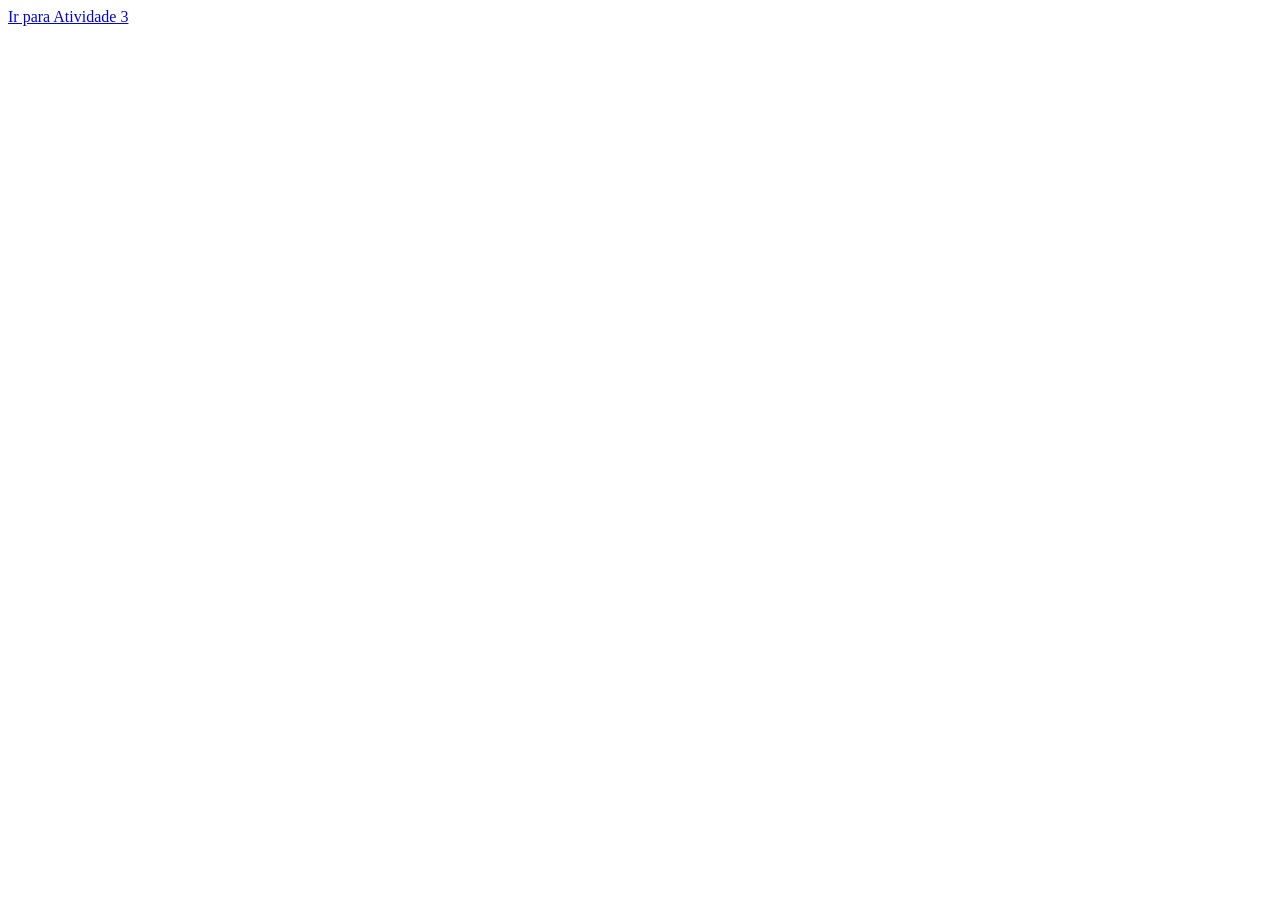
==== pages/index.html @ 1ff2ecf9 "ATIVIDADE 03 - LISTA E IMAGEM DINÂMICA" ====
<!DOCTYPE html>
<html lang="en">
<head>
    <meta charset="UTF-8">
    <meta name="viewport" content="width=>, initial-scale=1.0">
    <title>FocusFlow</title>
</head>
<body>
   <a href="atividade3.html">Ir para Atividade 3</a>
</body>
</html>
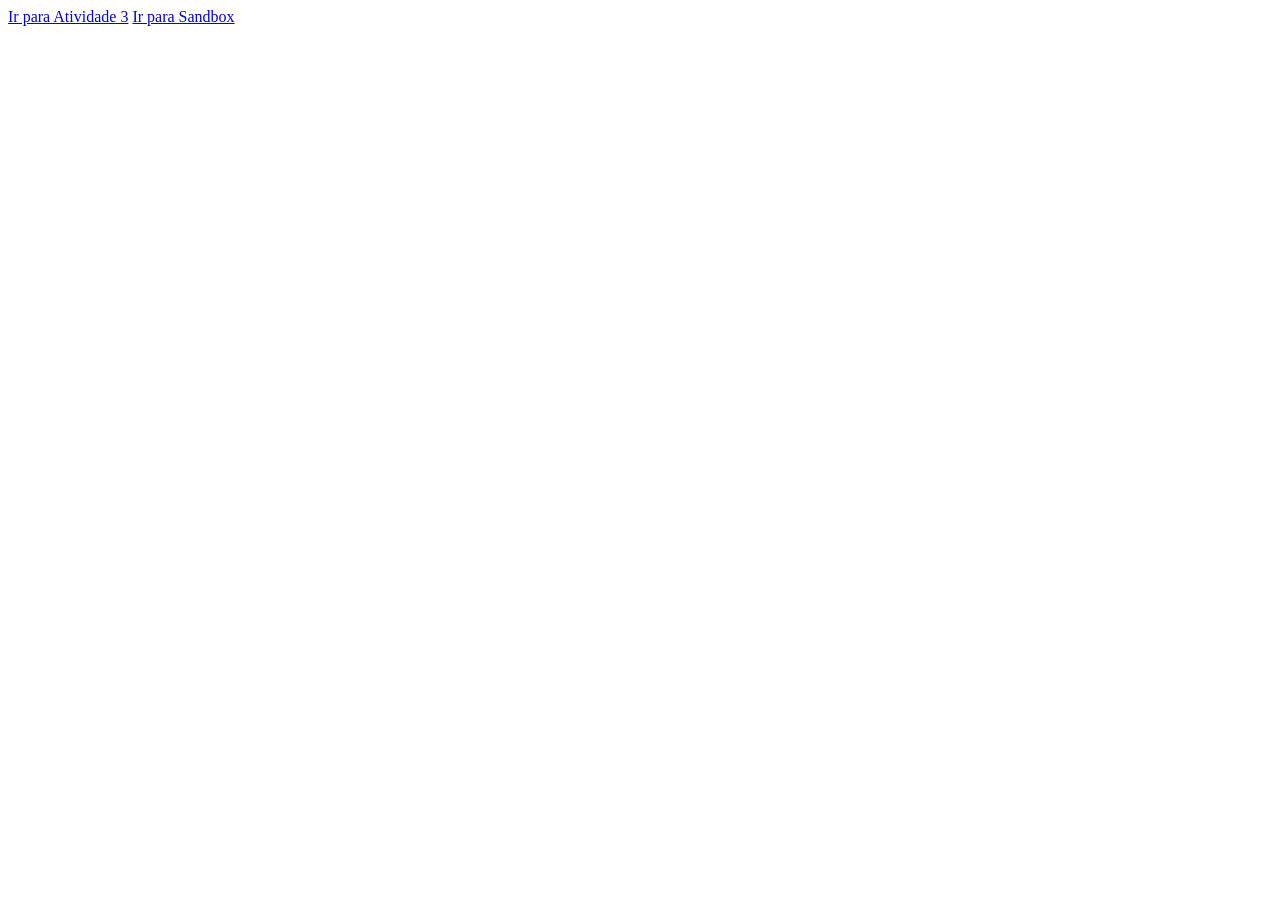
==== commit deeee427: "ADD - Atividade 4" ====
--- a/pages/index.html
+++ b/pages/index.html
@@ -7,5 +7,8 @@
 </head>
 <body>
    <a href="atividade3.html">Ir para Atividade 3</a>
+
+   <a href="sandbox.html">Ir para Sandbox</a>
+
 </body>
 </html>
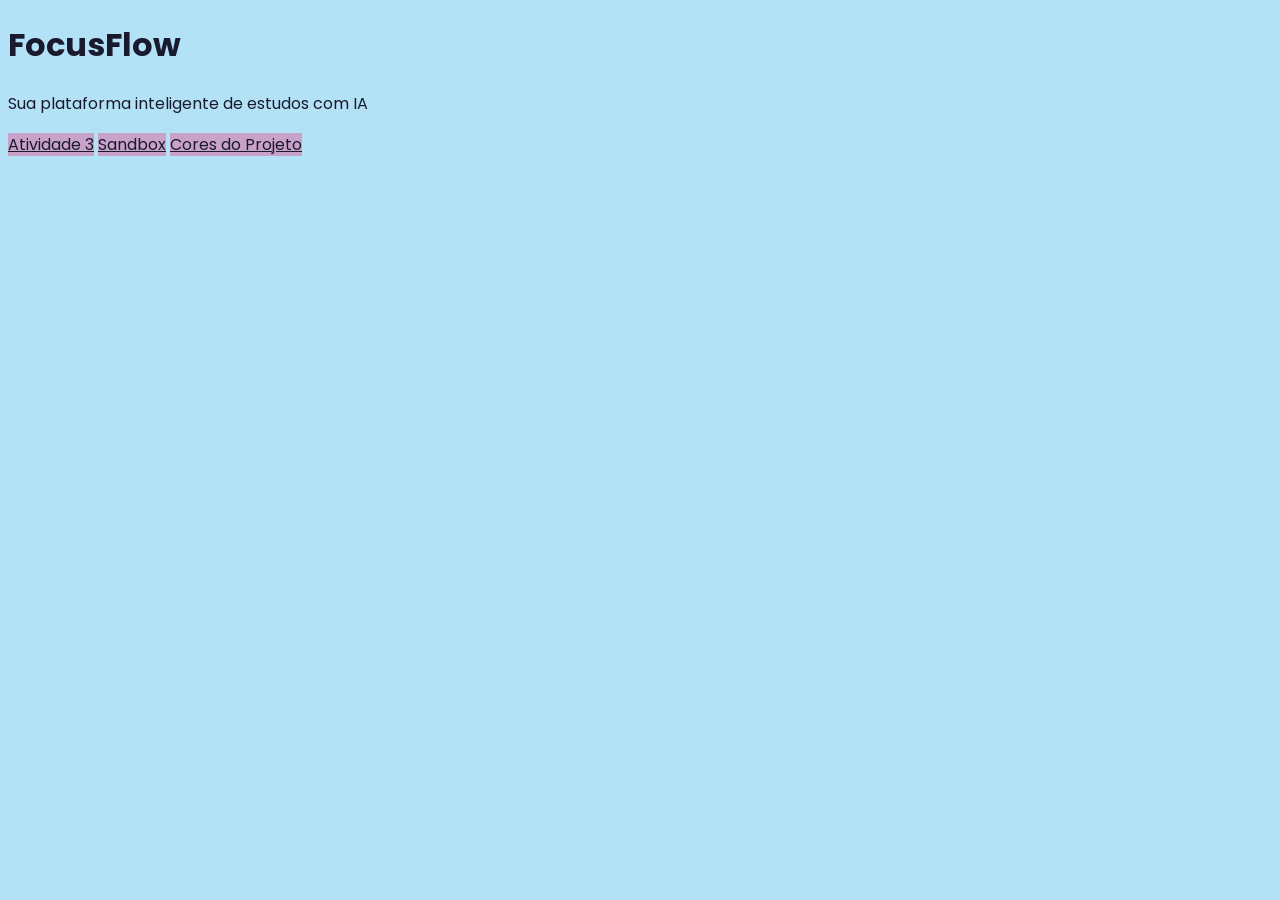
==== commit 906a59c1: "feat: add paleta de cores, fontes e CSS externo do projeto" ====
--- a/pages/index.html
+++ b/pages/index.html
@@ -4,11 +4,25 @@
     <meta charset="UTF-8">
     <meta name="viewport" content="width=>, initial-scale=1.0">
     <title>FocusFlow</title>
+
+    <link rel="stylesheet" href="../infrastructure/style.css">
+
+    <link href="https://fonts.googleapis.com/css2?family=Poppins:wght@400;500;700&display=swap" rel="stylesheet">
+
+     <link rel="stylesheet" href="../infrastructure/style.css">
 </head>
 <body>
-   <a href="atividade3.html">Ir para Atividade 3</a>
 
-   <a href="sandbox.html">Ir para Sandbox</a>
+<header>
+    <h1>FocusFlow</h1>
+    <p> Sua plataforma inteligente de estudos com IA</p>
+</header>
 
+   <nav>
+        <a href="atividade3.html">Atividade 3</a>
+        <a href="sandbox.html">Sandbox</a>
+        <a href="cores.html">Cores do Projeto</a>
+    </nav>
+   
 </body>
 </html>
--- a/infrastructure/style.css
+++ b/infrastructure/style.css
@@ -0,0 +1,25 @@
+:root {
+  --cor-principal: #b3e2f7;
+  --cor-secundaria: #C8A2C8;
+  --cor-contraste: #1a1a2e;
+}
+
+body {
+  background-color: var(--cor-principal);
+  font-family: 'Poppins', sans-serif;
+  color: var(--cor-contraste);
+}
+
+h1 {
+  font-size: 2rem;
+  color: var(--cor-contraste);
+}
+
+p {
+  color: var(--cor-contraste);
+}
+
+nav a {
+  background-color: var(--cor-secundaria);
+  color: var(--cor-contraste);
+}
--- a/infrastructure/style.css
+++ b/infrastructure/style.css
@@ -0,0 +1,25 @@
+:root {
+  --cor-principal: #b3e2f7;
+  --cor-secundaria: #C8A2C8;
+  --cor-contraste: #1a1a2e;
+}
+
+body {
+  background-color: var(--cor-principal);
+  font-family: 'Poppins', sans-serif;
+  color: var(--cor-contraste);
+}
+
+h1 {
+  font-size: 2rem;
+  color: var(--cor-contraste);
+}
+
+p {
+  color: var(--cor-contraste);
+}
+
+nav a {
+  background-color: var(--cor-secundaria);
+  color: var(--cor-contraste);
+}
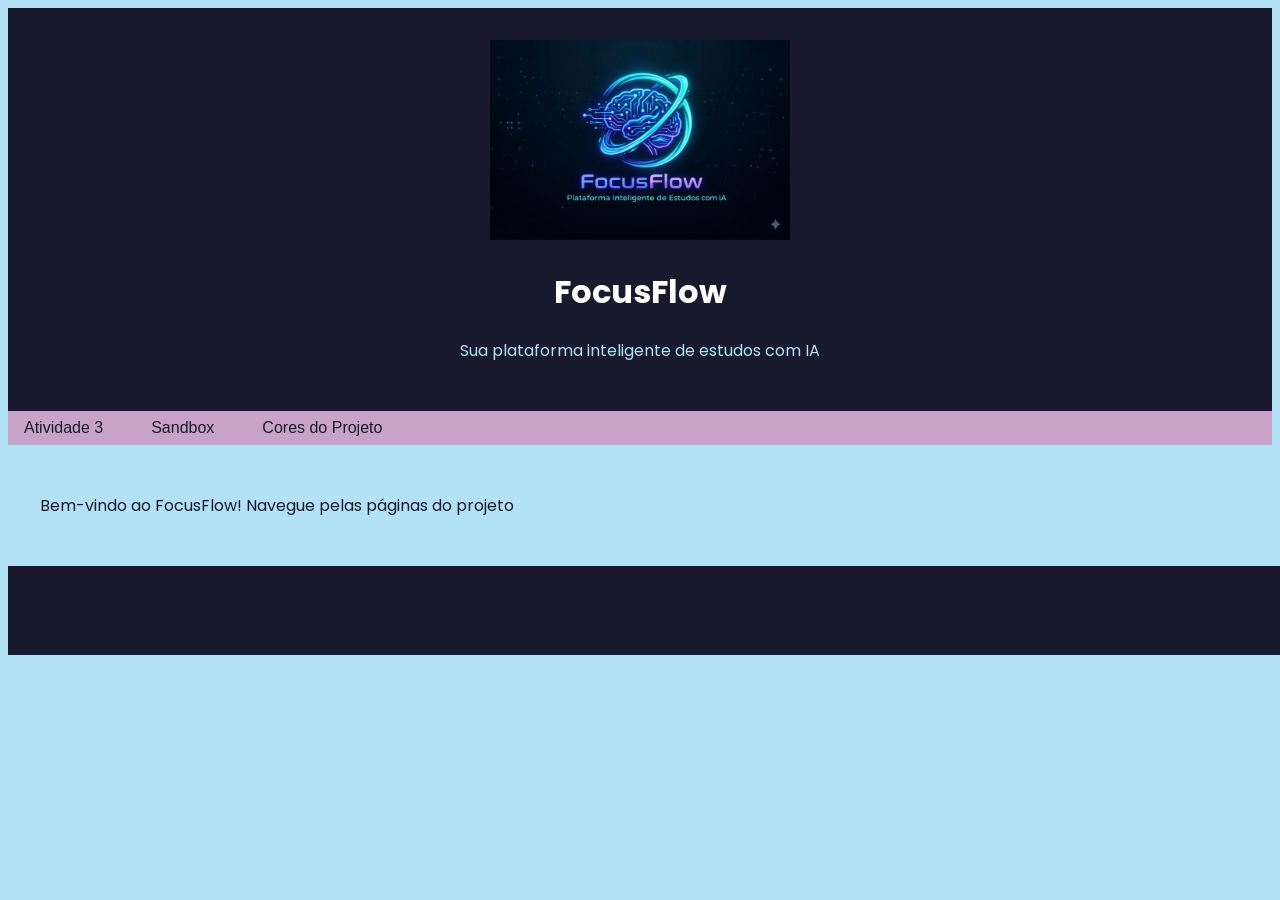
==== commit e0aec22d: "feat: add estruturação sematica" ====
--- a/pages/index.html
+++ b/pages/index.html
@@ -14,6 +14,7 @@
 <body>
 
 <header>
+     <img src="../infrastructure/assets/images/logo.png" alt="Logo FocusFlow" width="300" />
     <h1>FocusFlow</h1>
     <p> Sua plataforma inteligente de estudos com IA</p>
 </header>
@@ -23,6 +24,13 @@
         <a href="sandbox.html">Sandbox</a>
         <a href="cores.html">Cores do Projeto</a>
     </nav>
+    <main>
+       <p>Bem-vindo ao FocusFlow! Navegue pelas páginas do projeto </p>
+        </main>
+
+        <footer>
+            <p>FocusFlow © 2026 — Programação Web</p>
+        </footer>
    
 </body>
 </html>
--- a/infrastructure/style.css
+++ b/infrastructure/style.css
@@ -10,6 +10,10 @@
   color: var(--cor-contraste);
 }
 
+header h1 {
+  color: white;
+}
+
 h1 {
   font-size: 2rem;
   color: var(--cor-contraste);
@@ -19,7 +23,49 @@
   color: var(--cor-contraste);
 }
 
+header {
+  background-color: var(--cor-contraste);
+  color: white;
+  padding: 2rem;
+    text-align: center;
+}
+
+header p {
+color: var(--cor-principal);
+}
+
+nav {
+    background-color: var(--cor-secundaria);
+    padding: 1rem 2 rem;
+    display: flex;
+    gap: 1rem;
+}
 nav a {
-  background-color: var(--cor-secundaria);
   color: var(--cor-contraste);
-}+  text-decoration: none;
+  font-weight: 500;
+  padding: 0.5rem 1rem;
+  border-radius: 8px
+}
+
+nav a:hover {
+  background-color: var(--cor-principal);
+}
+
+main {
+  padding: 2rem;
+}
+
+footer {
+  background-color: var(--cor-contraste);
+  color: white;
+  text-align: center;
+  padding: 1rem;
+  width: 100%;
+}
+
+
+
+
+
+
--- a/infrastructure/style.css
+++ b/infrastructure/style.css
@@ -10,6 +10,10 @@
   color: var(--cor-contraste);
 }
 
+header h1 {
+  color: white;
+}
+
 h1 {
   font-size: 2rem;
   color: var(--cor-contraste);
@@ -19,7 +23,49 @@
   color: var(--cor-contraste);
 }
 
+header {
+  background-color: var(--cor-contraste);
+  color: white;
+  padding: 2rem;
+    text-align: center;
+}
+
+header p {
+color: var(--cor-principal);
+}
+
+nav {
+    background-color: var(--cor-secundaria);
+    padding: 1rem 2 rem;
+    display: flex;
+    gap: 1rem;
+}
 nav a {
-  background-color: var(--cor-secundaria);
   color: var(--cor-contraste);
-}+  text-decoration: none;
+  font-weight: 500;
+  padding: 0.5rem 1rem;
+  border-radius: 8px
+}
+
+nav a:hover {
+  background-color: var(--cor-principal);
+}
+
+main {
+  padding: 2rem;
+}
+
+footer {
+  background-color: var(--cor-contraste);
+  color: white;
+  text-align: center;
+  padding: 1rem;
+  width: 100%;
+}
+
+
+
+
+
+
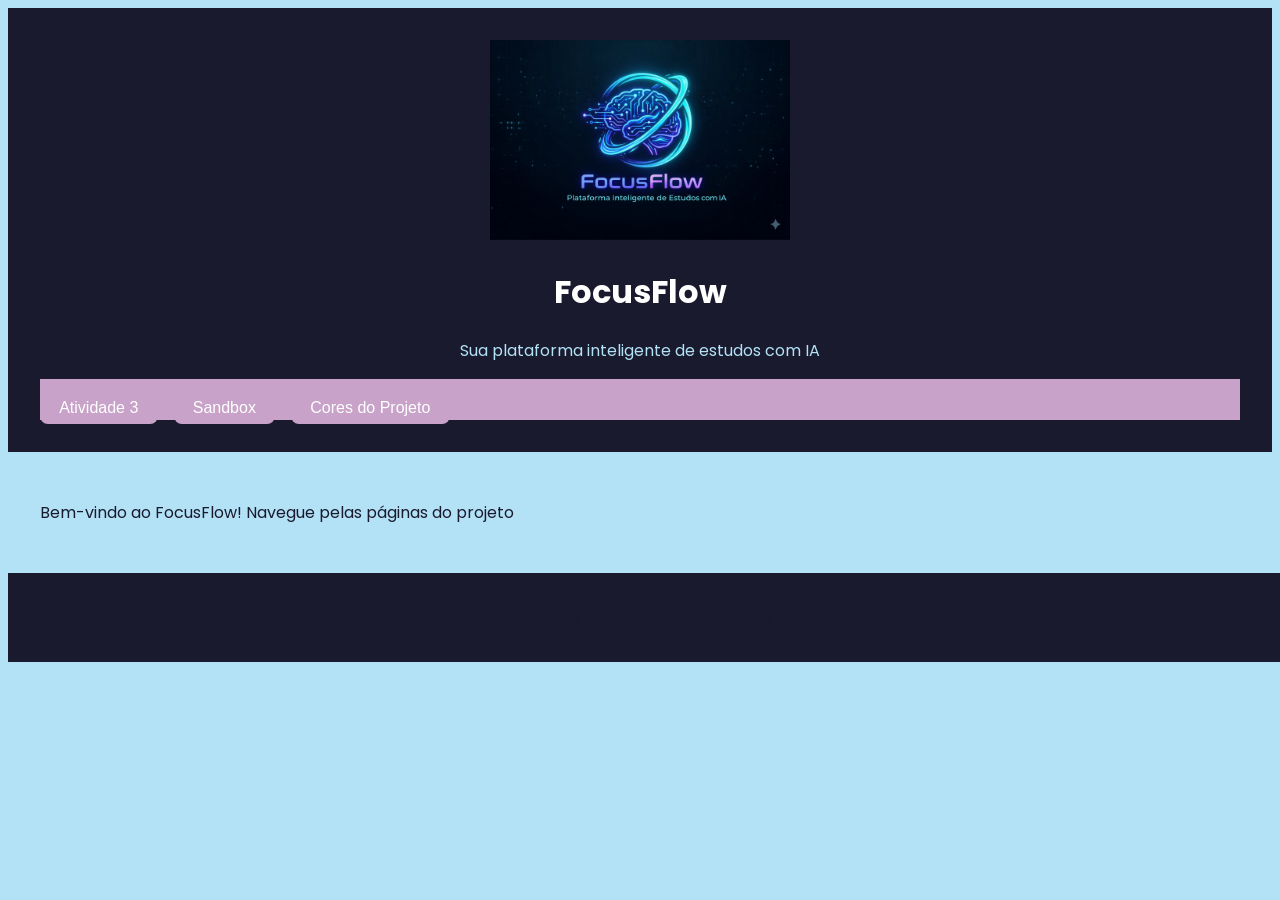
==== commit d295b0da: "feat: add menu de navegação estilizado e responsividade mobile" ====
--- a/pages/index.html
+++ b/pages/index.html
@@ -5,29 +5,35 @@
     <meta name="viewport" content="width=>, initial-scale=1.0">
     <title>FocusFlow</title>
 
+    <!-- Folha de estilos externa -->
     <link rel="stylesheet" href="../infrastructure/style.css">
-
+    <!-- Fonte Poppins do Google Fonts -->
     <link href="https://fonts.googleapis.com/css2?family=Poppins:wght@400;500;700&display=swap" rel="stylesheet">
 
-     <link rel="stylesheet" href="../infrastructure/style.css">
+
 </head>
 <body>
-
 <header>
+        <!-- Cabeçalho com logo, título e menu -->
      <img src="../infrastructure/assets/images/logo.png" alt="Logo FocusFlow" width="300" />
     <h1>FocusFlow</h1>
     <p> Sua plataforma inteligente de estudos com IA</p>
+
+     <!-- Menu de navegação principal -->
+    <nav id="menu">
+      <ul>
+        <li><a href="atividade3.html">Atividade 3</a></li>
+        <li><a href="sandbox.html">Sandbox</a></li>
+        <li><a href="cores.html">Cores do Projeto</a></li>
+        </ul>
+    </nav>
 </header>
-
-   <nav>
-        <a href="atividade3.html">Atividade 3</a>
-        <a href="sandbox.html">Sandbox</a>
-        <a href="cores.html">Cores do Projeto</a>
-    </nav>
+        <!-- Conteúdo principal da página -->
     <main>
        <p>Bem-vindo ao FocusFlow! Navegue pelas páginas do projeto </p>
         </main>
 
+        <!-- Rodapé com informações do projeto -->
         <footer>
             <p>FocusFlow © 2026 — Programação Web</p>
         </footer>
--- a/infrastructure/style.css
+++ b/infrastructure/style.css
@@ -1,28 +1,35 @@
+
+/* Variáveis globais de cores do projeto */
 :root {
   --cor-principal: #b3e2f7;
   --cor-secundaria: #C8A2C8;
   --cor-contraste: #1a1a2e;
 }
 
+/*estilo base da pagina*/
 body {
   background-color: var(--cor-principal);
   font-family: 'Poppins', sans-serif;
   color: var(--cor-contraste);
 }
 
+/* Título do header em branco para contrastar com fundo escuro */
 header h1 {
   color: white;
 }
 
+/* Tamanho e cor padrão de todos os títulos h1 */
 h1 {
   font-size: 2rem;
   color: var(--cor-contraste);
 }
 
+/* Cor padrão de todos os parágrafos */
 p {
   color: var(--cor-contraste);
 }
 
+/* Estilo do cabeçalho da página */
 header {
   background-color: var(--cor-contraste);
   color: white;
@@ -30,16 +37,20 @@
     text-align: center;
 }
 
+/* Parágrafo do header com cor principal */
 header p {
 color: var(--cor-principal);
 }
 
+/* Barra de navegação com flexbox para alinhar links lado a lado */
 nav {
     background-color: var(--cor-secundaria);
     padding: 1rem 2 rem;
     display: flex;
     gap: 1rem;
 }
+
+/* Estilo dos links do menu */
 nav a {
   color: var(--cor-contraste);
   text-decoration: none;
@@ -48,14 +59,17 @@
   border-radius: 8px
 }
 
+/* Efeito ao passar o mouse nos links */
 nav a:hover {
   background-color: var(--cor-principal);
 }
 
+/* Espaçamento interno do conteúdo principal */
 main {
   padding: 2rem;
 }
 
+/* Estilo do rodapé */
 footer {
   background-color: var(--cor-contraste);
   color: white;
@@ -64,8 +78,55 @@
   width: 100%;
 }
 
+/* Remove o estilo padrão da lista */
+#menu ul {
+  list-style: none;
+  display: flex;
+  gap: 1rem;
+  padding: 0;
+  margin: 1rem 0 0 0;
+  justify-content: center;
+}
+
+/* Estilo dos links do menu */
+#menu a {
+  color: white;
+  text-decoration: none;
+  font-weight: 500;
+  padding: 0.5rem 1.2rem;
+  border-radius: 8px;
+  background-color: var(--cor-secundaria);
+}
+
+/* Efeito ao passar o mouse */
+#menu a:hover {
+  background-color: var(--cor-principal);
+  color: var(--cor-contraste);
+}
+
+/* Quando a tela for menor que 768px */
+@media (max-width: 600px) {
+
+  /* Menu vira coluna em vez de linha */
+  #menu ul {
+    flex-direction: column;
+    align-items: center;
+  }
+
+  /* Logo menor */
+  img {
+    width: 150px;
+  }
+
+  /* Título menor */
+  h1 {
+    font-size: 1.5rem;
+  }
+
+}
 
 
 
 
 
+
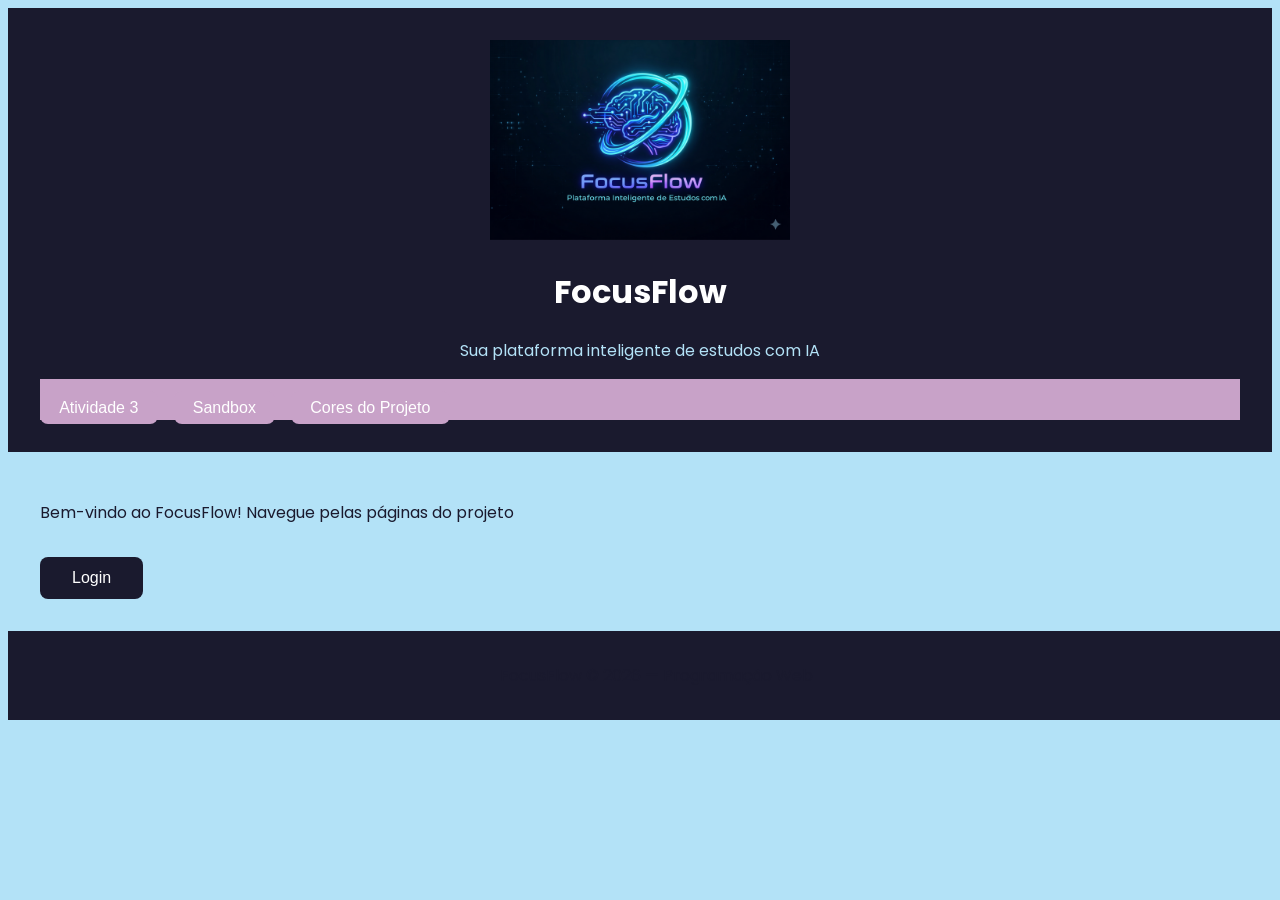
==== commit 622a7553: "feat: add página de login e painel administrativo com tabela de usuários" ====
--- a/pages/index.html
+++ b/pages/index.html
@@ -31,6 +31,8 @@
         <!-- Conteúdo principal da página -->
     <main>
        <p>Bem-vindo ao FocusFlow! Navegue pelas páginas do projeto </p>
+
+       <a href="login.html">Login</a>
         </main>
 
         <!-- Rodapé com informações do projeto -->
--- a/infrastructure/style.css
+++ b/infrastructure/style.css
@@ -67,6 +67,24 @@
 /* Espaçamento interno do conteúdo principal */
 main {
   padding: 2rem;
+}
+
+ /* Botão de login */
+main a {
+  display: inline-block;
+  background-color: var(--cor-contraste);
+  color: white;
+  padding: 0.75rem 2rem;
+  border-radius: 8px;
+  text-decoration: none;
+  font-weight: 500;
+  margin-top: 1rem;
+}
+
+/* Efeito ao passar o mouse */
+main a:hover {
+  background-color: var(--cor-secundaria);
+  color: var(--cor-contraste);
 }
 
 /* Estilo do rodapé */
@@ -123,10 +141,162 @@
     font-size: 1.5rem;
   }
 
-}
-
-
-
-
-
-
+ 
+}
+
+/* Estilo da tabela */
+table {
+  width: 100%;
+  border-collapse: collapse;
+  margin-top: 1rem;
+}
+
+/* Cabeçalho da tabela */
+thead {
+  background-color: var(--cor-contraste);
+  color: white;
+}
+
+/* Células da tabela */
+th, td {
+  padding: 0.75rem 1rem;
+  text-align: left;
+  border-bottom: 1px solid var(--cor-secundaria);
+}
+
+/* Linhas alternadas para facilitar leitura */
+tbody tr:nth-child(even) {
+  background-color: white;
+}
+
+/* Botão Editar */
+.btn-editar {
+  background-color: var(--cor-secundaria);
+  color: var(--cor-contraste);
+  border: none;
+  padding: 0.4rem 0.8rem;
+  border-radius: 6px;
+  cursor: pointer;
+  font-family: 'Poppins', sans-serif;
+  font-weight: 500;
+  margin-right: 0.5rem;
+}
+
+/* Botão Excluir */
+.btn-excluir {
+  background-color: #e05555;
+  color: white;
+  border: none;
+  padding: 0.4rem 0.8rem;
+  border-radius: 6px;
+  cursor: pointer;
+  font-family: 'Poppins', sans-serif;
+  font-weight: 500;
+}
+
+/* Efeito hover nos botões */
+.btn-editar:hover {
+  background-color: var(--cor-principal);
+}
+
+.btn-excluir:hover {
+  background-color: #c04040;
+  color: white;
+}
+
+/* Centraliza o formulário de login */
+#formLogin {
+  background-color: white;
+  padding: 2rem;
+  border-radius: 12px;
+  width: 100%;
+  max-width: 400px;
+  margin: 3rem auto;
+  display: flex;
+  flex-direction: column;
+  gap: 0.75rem;
+}
+/* Botão Entrar */
+#formLogin button[type="submit"] {
+  background-color: var(--cor-contraste);
+  color: white;
+  border: none;
+  padding: 0.75rem;
+  border-radius: 8px;
+  font-family: 'Poppins', sans-serif;
+  font-weight: 500;
+  font-size: 1rem;
+  cursor: pointer;
+  width: 100%;
+  margin-top: 0.5rem;
+}
+
+#formLogin button[type="submit"]:hover {
+  background-color: var(--cor-secundaria);
+  color: var(--cor-contraste);
+}
+
+/* Botão Esqueceu a senha */
+#formLogin button[type="button"] {
+  background-color: transparent;
+  color: var(--cor-contraste);
+  border: 1px solid var(--cor-contraste);
+  padding: 0.75rem;
+  border-radius: 8px;
+  
+  font-family: 'Poppins', sans-serif;
+  font-weight: 500;
+  font-size: 1rem;
+  cursor: pointer;
+  width: 100%;
+  margin-top: 0.5rem;
+}
+
+#formLogin button[type="button"]:hover {
+  background-color: var(--cor-principal);
+}
+
+/* Inputs do formulário */
+#formLogin input {
+  padding: 0.75rem;
+  border: 1.5px solid var(--cor-secundaria);
+  border-radius: 9px;
+  font-family: 'Poppins', sans-serif;
+  font-size: 0.95rem;
+  width: 93%;
+  outline: none;
+  transition: border 0.2s;
+}
+
+/* Efeito ao clicar no input */
+#formLogin input:focus {
+  border-color: var(--cor-contraste);
+}
+
+/* Labels do formulário */
+#formLogin label {
+  font-weight: 500;
+  font-size: 0.95rem;
+  color: var(--cor-contraste);
+}
+
+/* Centraliza o botão esqueceu a senha */
+#formLogin button[type="button"] {
+  background-color: transparent;
+  color: var(--cor-contraste);
+  border: 1px solid var(--cor-contraste);
+  padding: 0.75rem;
+  border-radius: 8px;
+  font-family: 'Poppins', sans-serif;
+  font-weight: 500;
+  font-size: 1rem;
+  cursor: pointer;
+  width: 100%;
+  margin-top: 0.rem;
+  text-align: center;
+}
+
+
+
+
+
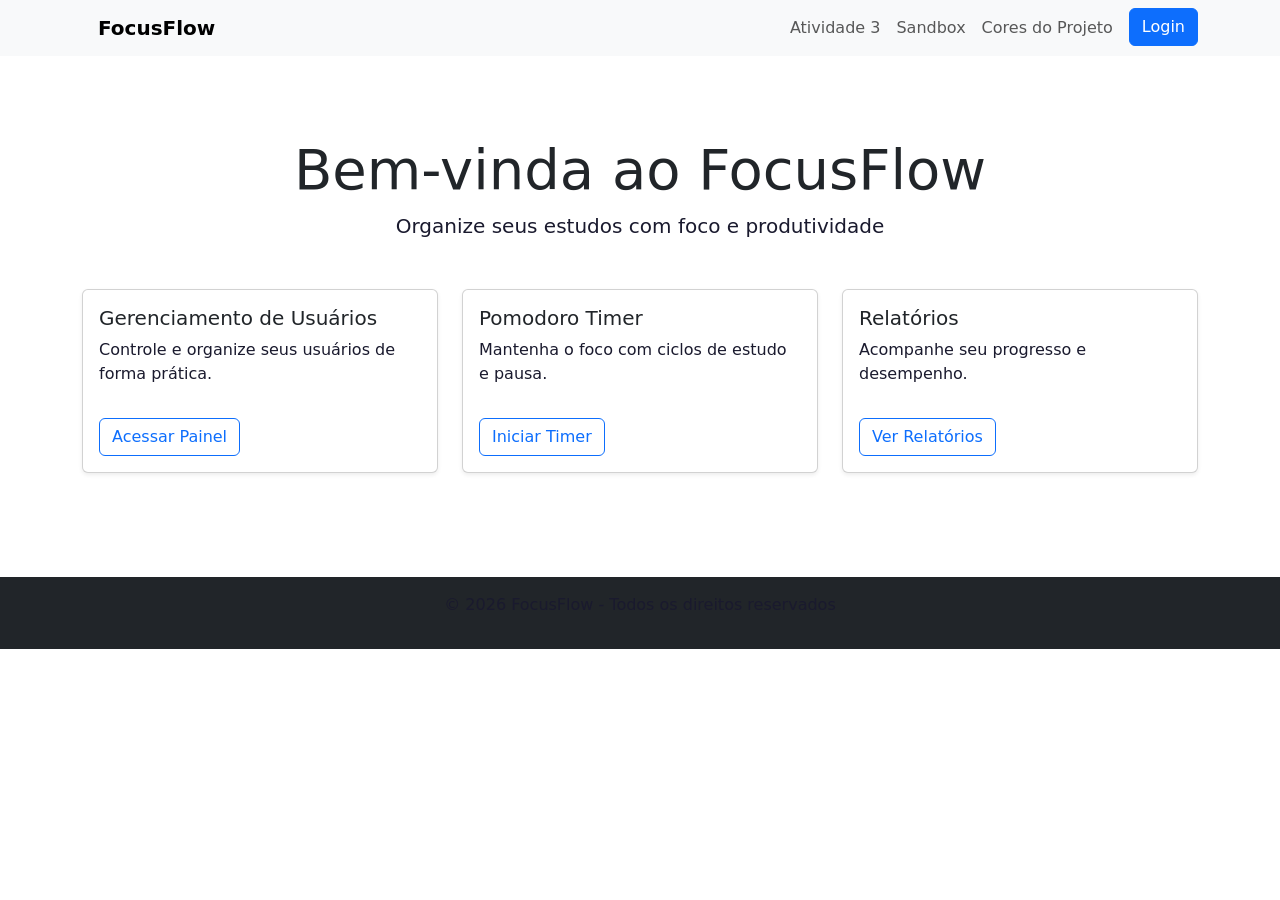
==== commit 8586fec2: "feat add implementação com bootstrap" ====
--- a/pages/index.html
+++ b/pages/index.html
@@ -10,35 +10,77 @@
     <!-- Fonte Poppins do Google Fonts -->
     <link href="https://fonts.googleapis.com/css2?family=Poppins:wght@400;500;700&display=swap" rel="stylesheet">
 
+         <!-- Bootstrap -->
+    <link href="https://cdn.jsdelivr.net/npm/bootstrap@5.3.2/dist/css/bootstrap.min.css" rel="stylesheet">
 
 </head>
-<body>
-<header>
-        <!-- Cabeçalho com logo, título e menu -->
-     <img src="../infrastructure/assets/images/logo.png" alt="Logo FocusFlow" width="300" />
-    <h1>FocusFlow</h1>
-    <p> Sua plataforma inteligente de estudos com IA</p>
+<!-- Navbar Bootstrap -->
+  <nav class="navbar navbar-expand-lg navbar-light bg-light">
+    <div class="container">
+      <a class="navbar-brand fw-bold" href="#">FocusFlow</a>
+      <button class="navbar-toggler" type="button" data-bs-toggle="collapse" data-bs-target="#navbarNav">
+        <span class="navbar-toggler-icon"></span>
+      </button>
+      <div class="collapse navbar-collapse" id="navbarNav">
+        <ul class="navbar-nav ms-auto">
+          <li class="nav-item"><a class="nav-link" href="#">Atividade 3</a></li>
+          <li class="nav-item"><a class="nav-link" href="#">Sandbox</a></li>
+          <li class="nav-item"><a class="nav-link" href="#">Cores do Projeto</a></li>
+          <li class="nav-item"><a class="btn btn-primary ms-2" href="login.html">Login</a></li>
+        </ul>
+      </div>
+    </div>
+  </nav>
 
-     <!-- Menu de navegação principal -->
-    <nav id="menu">
-      <ul>
-        <li><a href="atividade3.html">Atividade 3</a></li>
-        <li><a href="sandbox.html">Sandbox</a></li>
-        <li><a href="cores.html">Cores do Projeto</a></li>
-        </ul>
-    </nav>
-</header>
-        <!-- Conteúdo principal da página -->
-    <main>
-       <p>Bem-vindo ao FocusFlow! Navegue pelas páginas do projeto </p>
+  <!-- Conteúdo principal -->
+  <main class="container my-5">
+    <div class="text-center mb-5">
+      <h1 class="display-4">Bem-vinda ao FocusFlow</h1>
+      <p class="lead">Organize seus estudos com foco e produtividade</p>
+    </div>
 
-       <a href="login.html">Login</a>
-        </main>
+    <!-- Exemplo de grid com cards -->
+    <div class="row">
+      <div class="col-md-4">
+        <div class="card shadow-sm mb-4">
+          <div class="card-body">
+            <h5 class="card-title">Gerenciamento de Usuários</h5>
+            <p class="card-text">Controle e organize seus usuários de forma prática.</p>
+            <a href="painel.html" class="btn btn-outline-primary">Acessar Painel</a>
+          </div>
+        </div>
+      </div>
 
-        <!-- Rodapé com informações do projeto -->
-        <footer>
-            <p>FocusFlow © 2026 — Programação Web</p>
-        </footer>
+      <div class="col-md-4">
+        <div class="card shadow-sm mb-4">
+          <div class="card-body">
+            <h5 class="card-title">Pomodoro Timer</h5>
+            <p class="card-text">Mantenha o foco com ciclos de estudo e pausa.</p>
+            <a href="#" class="btn btn-outline-primary">Iniciar Timer</a>
+          </div>
+        </div>
+      </div>
+
+      <div class="col-md-4">
+        <div class="card shadow-sm mb-4">
+          <div class="card-body">
+            <h5 class="card-title">Relatórios</h5>
+            <p class="card-text">Acompanhe seu progresso e desempenho.</p>
+            <a href="#" class="btn btn-outline-primary">Ver Relatórios</a>
+          </div>
+        </div>
+      </div>
+    </div>
+  </main>
+
+  <!-- Rodapé -->
+  <footer class="bg-dark text-white text-center py-3">
+    <p>&copy; 2026 FocusFlow - Todos os direitos reservados</p>
+  </footer>
+
+  <!-- Bootstrap JS -->
+  <script src="https://cdn.jsdelivr.net/npm/bootstrap@5.3.2/dist/js/bootstrap.bundle.min.js"></script>
+
    
 </body>
 </html>
--- a/infrastructure/style.css
+++ b/infrastructure/style.css
@@ -298,5 +298,61 @@
 
 
 
-
-
+/* Smartphones até 600px */
+@media (max-width: 600px) {
+  #menu ul {
+    flex-direction: column;
+    align-items: center;
+  }
+
+  img {
+    width: 150px;
+  }
+
+  h1 {
+    font-size: 1.5rem;
+  }
+
+  #formLogin {
+    max-width: 100%; /* ocupa quase toda a tela no celular */
+    margin: 1rem;
+  }
+}
+
+/* Tablets entre 601px e 1024px */
+@media (min-width: 601px) and (max-width: 1024px) {
+  #menu ul {
+    flex-direction: row;
+    justify-content: space-around;
+  }
+
+  img {
+    width: 200px;
+  }
+
+  #formLogin {
+    max-width: 500px;
+  }
+}
+
+/* Desktops acima de 1025px */
+@media (min-width: 1025px) {
+  #menu ul {
+    flex-direction: row;
+    justify-content: center;
+    gap: 2rem;
+  }
+
+  img {
+    width: 300px;
+  }
+
+  #formLogin {
+    max-width: 500px;
+  }
+}
+
+
+
+
+
